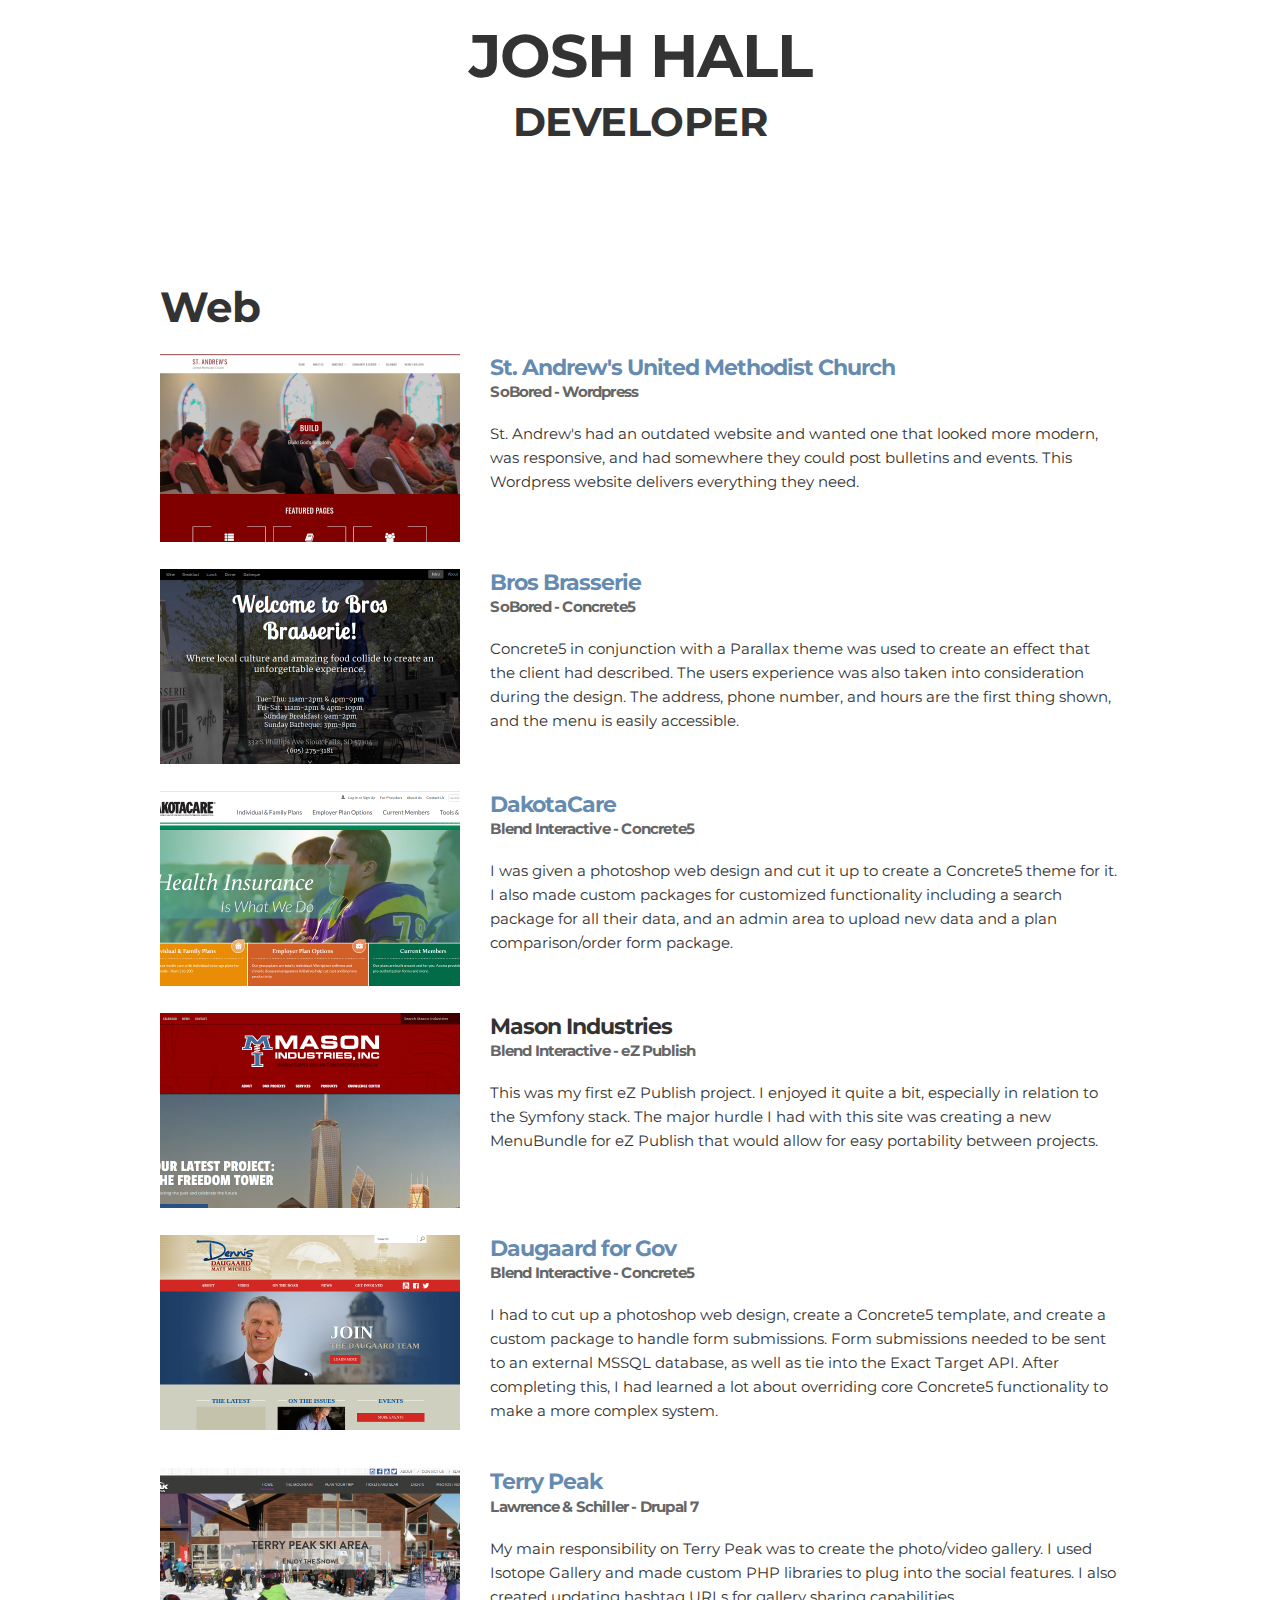
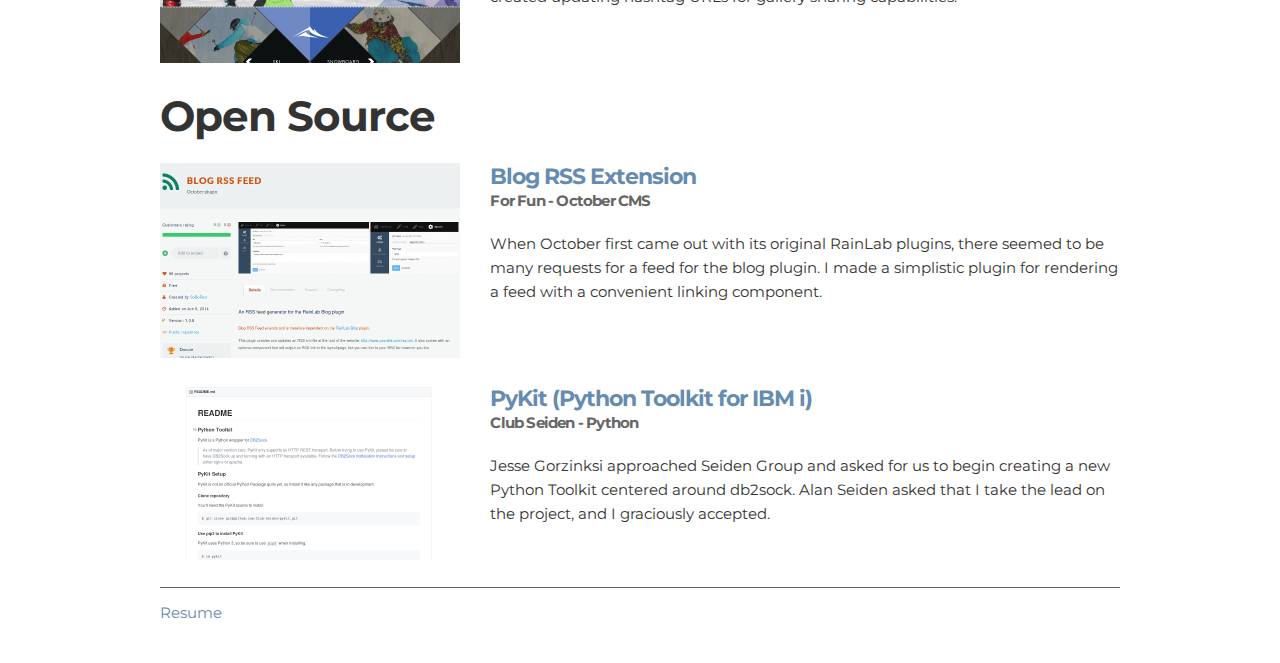
==== htdocs/portfolio/index.html @ 357d72ff "Initial commit." ====
<!DOCTYPE html>
<html lang="en">
<head>

    <!-- Basic Page Needs
    –––––––––––––––––––––––––––––––––––––––––––––––––– -->
    <meta charset="utf-8">
    <title>Josh Hall - Portfolio</title>
    <meta name="description" content="Portfolio for Josh Hall, Web Developer">
    <meta name="author" content="Josh Hall">

    <!-- Mobile Specific Metas
    –––––––––––––––––––––––––––––––––––––––––––––––––– -->
    <meta name="viewport" content="width=device-width, initial-scale=1, maximum-scale=1">

    <!-- FONT
    –––––––––––––––––––––––––––––––––––––––––––––––––– -->
    <link href='http://fonts.googleapis.com/css?family=Montserrat:400,700|Open+Sans' rel='stylesheet' type='text/css'>

    <!-- CSS
    –––––––––––––––––––––––––––––––––––––––––––––––––– -->
    <link rel="stylesheet"
      href="https://use.fontawesome.com/releases/v5.6.3/css/all.css"
      integrity="sha384-UHRtZLI+pbxtHCWp1t77Bi1L4ZtiqrqD80Kn4Z8NTSRyMA2Fd33n5dQ8lWUE00s/"
      crossorigin="anonymous">
    <link rel="stylesheet" href="../css/normalize.css">
    <link rel="stylesheet" href="../css/skeleton.css">
    <link rel="stylesheet" href="../css/resume.css">

    <!-- Favicon
    –––––––––––––––––––––––––––––––––––––––––––––––––– -->
    <link rel="icon" type="image/png" href="../img/favicon.png" />

</head>
<body>

    <!-- Primary Page Layout
    –––––––––––––––––––––––––––––––––––––––––––––––––– -->
    <div class="container">
        <section id="Intro" class="row">
            <div id="WhoAmI">
                <h1>Josh Hall</h1>
                <h5>Developer</h5>
            </div>
            <div id="Social">
                <p>
                    <a href="http://github.com/jbh-" target="_blank"><i class="fab fa-github"></i></a>
                    <a href="http://twitter.com/tweetjbh" target="_blank"><i class="fab fa-twitter"></i></a>
                    <a href="https://www.linkedin.com/profile/view?id=316175070" target="_blank"><i class="fab fa-linkedin"></i></a>
                </p>
            </div>
        </section>

        <section id="Web" class="category">
            <h2><i class="fa fa-code"></i> Web</h2>
            <div class="project">
                <div class="project-img">
                    <img src="../img/standrews.png" />
                </div>
                <div class="project-info">
                    <h3><a href="https://standrewsamory.org" target="_blank">St. Andrew's United Methodist Church</a></h3>
                    <h4>SoBored - Wordpress</h4>
                    <p>
                        St. Andrew's had an outdated website and wanted one that looked more modern, was responsive,
                        and had somewhere they could post bulletins and events. This Wordpress website delivers
                        everything they need.
                    </p>
                </div>
            </div>
            <!--<div class="project">
                <div class="project-img">
                    <img src="../img/holyname.png" />
                </div>
                <div class="project-info">
                    <h3>Holyname WebSCAN</h3>
                    <h4>Seiden Group - API + Angular + Dynamsoft</h4>
                    <p>
                        Holyname is a Hospital in New Jersey. They wanted to create new projects using current
                        techniques. We decided to build an API to access their data, and an Angular frontend with
                        Dynamsoft in order to allow for in-browser scanning.
                    </p>
                    <p>
                        I was responsible for building the Angular + Dynamsoft frontend and utilizing the API. I built
                        a UI using Dynamsoft that allowed the user to scan in documents and assign them to patient
                        encounters. This includes and ID scanning mode that allows them to scan the patient's ID and
                        crop out the image to make it the patient's profile image.
                    </p>
                </div>
            </div>-->
            <div class="project">
                <div class="project-img">
                    <img src="../img/bros.jpg" />
                </div>
                <div class="project-info">
                    <h3><a href="http://brossf.com" target="_blank">Bros Brasserie</a></h3>
                    <h4>SoBored - Concrete5</h4>
                    <p>Concrete5 in conjunction with a Parallax theme was used to create an effect that the client had described. The users experience was also taken into consideration during the design. The address, phone number, and hours are the first thing shown, and the menu is easily accessible.</p>
                </div>
            </div>
            <div class="project">
                <div class="project-img">
                    <img src="../img/dakotacare.jpg" />
                </div>
                <div class="project-info">
                    <h3><a href="http://dakotacare.com" target="_blank">DakotaCare</a></h3>
                    <h4>Blend Interactive - Concrete5</h4>
                    <p>I was given a photoshop web design and cut it up to create a Concrete5 theme for it. I also made custom packages for customized functionality including a search package for all their data, and an admin area to upload new data and a plan comparison/order form package.</p>
                </div>
            </div>
            <div class="project">
                <div class="project-img">
                    <img src="../img/mason.jpg" />
                </div>
                <div class="project-info">
                    <h3>Mason Industries</h3>
                    <h4>Blend Interactive - eZ Publish</h4>
                    <p>This was my first eZ Publish project. I enjoyed it quite a bit, especially in relation to the Symfony stack. The major hurdle I had with this site was creating a new MenuBundle for eZ Publish that would allow for easy portability between projects.</p>
                </div>
            </div>
            <div class="project">
                <div class="project-img">
                    <img src="../img/daugaard.jpg" />
                </div>
                <div class="project-info">
                    <h3><a href="http://daugaardforgov.com" target="_blank">Daugaard for Gov</a></h3>
                    <h4>Blend Interactive - Concrete5</h4>
                    <p>I had to cut up a photoshop web design, create a Concrete5 template, and create a custom package to handle form submissions. Form submissions needed to be sent to an external MSSQL database, as well as tie into the Exact Target API. After completing this, I had learned a lot about overriding core Concrete5 functionality to make a more complex system.</p>
                </div>
            </div>
            <div class="project">
                <div class="project-img">
                    <img src="../img/terrypeak.jpg" />
                </div>
                <div class="project-info">
                    <h3><a href="http://terrypeak.com" target="_blank">Terry Peak</a></h3>
                    <h4>Lawrence & Schiller - Drupal 7</h4>
                    <p>My main responsibility on Terry Peak was to create the photo/video gallery. I used Isotope Gallery and made custom PHP libraries to plug into the social features. I also created updating hashtag URLs for gallery sharing capabilities.</p>
                </div>
            </div>
        </section>

        <section id="Web" class="category">
            <h2><i class="fab fa-github"></i> Open Source</h2>
            <div class="project">
                <div class="project-img">
                    <img src="../img/rss.jpg" />
                </div>
                <div class="project-info">
                    <h3><a href="http://octobercms.com/plugin/sobored-rss" target="_blank">Blog RSS Extension</a></h3>
                    <h4>For Fun - October CMS</h4>
                    <p>When October first came out with its original RainLab plugins, there seemed to be many requests for a feed for the blog plugin. I made a simplistic plugin for rendering a feed with a convenient linking component.</p>
                </div>
            </div>
            <div class="project">
                <div class="project-img">
                    <img src="../img/pykit.png" />
                </div>
                <div class="project-info">
                    <h3><a href="https://github.com/Club-Seiden/pykit" target="_blank">PyKit (Python Toolkit for IBM i)</a></h3>
                    <h4>Club Seiden - Python</h4>
                    <p>
                        Jesse Gorzinksi approached Seiden Group and asked for us to begin creating a new Python Toolkit
                        centered around db2sock. Alan Seiden asked that I take the lead on the project, and I
                        graciously accepted.
                    </p>
                </div>
            </div>
        </section>

        <section id="Footer">
            <p><a href="/resume/">Resume</a></p>
        </section>
    </div>

<!-- End Document
  –––––––––––––––––––––––––––––––––––––––––––––––––– -->
</body>
</html>
---- htdocs/css/skeleton.css ----
/*
* Skeleton V2.0.1
* Copyright 2014, Dave Gamache
* www.getskeleton.com
* Free to use under the MIT license.
* http://www.opensource.org/licenses/mit-license.php
* 12/11/2014
*/


/* Table of contents
––––––––––––––––––––––––––––––––––––––––––––––––––
- Grid
- Base Styles
- Typography
- Links
- Buttons
- Forms
- Lists
- Code
- Tables
- Spacing
- Utilities
- Clearing
- Media Queries
*/


/* Grid
–––––––––––––––––––––––––––––––––––––––––––––––––– */
.container {
  position: relative;
  width: 80%;
  max-width: 960px;
  margin: 0 auto;
  padding: 0; }
.container .column,
.container .columns {
  float: left;
  width: 100%;
  box-sizing: border-box; }
.row {
  margin-bottom: 2rem; }
.row .column:first-child,
.row .columns:first-child {
  margin-left: 0; }

/* For devices larger than 550px */
@media (min-width: 550px) {

  .container .column,
  .container .columns {
    margin-left: 4%; }

  .container .one.column,
  .container .one.columns          { width: 4.66666666667%; }
  .container .two.columns          { width: 13.3333333333%; }
  .container .three.columns        { width: 22%;            }
  .container .four.columns         { width: 30.6666666667%; }
  .container .five.columns         { width: 39.3333333333%; }
  .container .six.columns          { width: 48%;            }
  .container .seven.columns        { width: 56.6666666667%; }
  .container .eight.columns        { width: 65.3333333333%; }
  .container .nine.columns         { width: 74.0%;          }
  .container .ten.columns          { width: 82.6666666667%; }
  .container .eleven.columns       { width: 91.3333333333%; }
  .container .twelve.columns       { width: 100%; margin-left: 0; }

  .container .one-third.column     { width: 30.6666666667%; }
  .container .two-thirds.column    { width: 65.3333333333%; }

  .container .one-half.column      { width: 48%; }

  /* Offsets */
  .container .row .offset-by-one        { margin-left: 8.66666666667%; }
  .container .row .offset-by-two        { margin-left: 17.3333333333%; }
  .container .row .offset-by-three      { margin-left: 26%;            }
  .container .row .offset-by-four       { margin-left: 34.6666666667%; }
  .container .row .offset-by-five       { margin-left: 43.3333333333%; }
  .container .row .offset-by-six        { margin-left: 52%;            }
  .container .row .offset-by-seven      { margin-left: 60.6666666667%; }
  .container .row .offset-by-eight      { margin-left: 69.3333333333%; }
  .container .row .offset-by-nine       { margin-left: 78.0%;          }
  .container .row .offset-by-ten        { margin-left: 86.6666666667%; }
  .container .row .offset-by-eleven     { margin-left: 95.3333333333%; }

  .container .row .offset-by-one-third  { margin-left: 34.6666666667%; }
  .container .row .offset-by-two-thirds { margin-left: 69.3333333333%; }

  .container .row .offset-by-one-half   { margin-left: 52%; }

}


/* Base Styles
–––––––––––––––––––––––––––––––––––––––––––––––––– */
/* NOTE
html is set to 62.5% so that all the REM measurements throughout Skeleton
are based on 10px sizing. So basically 1.5rem = 15px :) */
html {
  font-size: 62.5%; }
body {
  font-size: 1.5em; /* currently ems cause chrome bug misinterpreting rems on body element */
  line-height: 1.6;
  font-weight: 400;
  font-family: "Raleway", "HelveticaNeue", "Helvetica Neue", Helvetica, Arial, sans-serif;
  color: #222; }


/* Typography
–––––––––––––––––––––––––––––––––––––––––––––––––– */
h1, h2, h3, h4, h5, h6 {
  font-weight: 300;
  margin-top: 0;
  margin-bottom: 2rem; }
h1 { font-size: 4.0rem; line-height: 1.2;  letter-spacing: -.1rem;}
h2 { font-size: 3.6rem; line-height: 1.25; letter-spacing: -.1rem; }
h3 { font-size: 3.0rem; line-height: 1.3;  letter-spacing: -.1rem; }
h4 { font-size: 2.4rem; line-height: 1.35; letter-spacing: -.08rem; }
h5 { font-size: 1.8rem; line-height: 1.5;  letter-spacing: -.05rem; }
h6 { font-size: 1.5rem; line-height: 1.6;  letter-spacing: 0; }

/* Larger than phablet */
@media (min-width: 550px) {
  h1 { font-size: 5.0rem; }
  h2 { font-size: 4.2rem; }
  h3 { font-size: 3.6rem; }
  h4 { font-size: 3.0rem; }
  h5 { font-size: 2.4rem; }
  h6 { font-size: 1.5rem; }
}

p {
  margin-top: 0; }


/* Links
–––––––––––––––––––––––––––––––––––––––––––––––––– */
a {
  color: #1EAEDB; }
a:hover {
  color: #0FA0CE; }


/* Buttons
–––––––––––––––––––––––––––––––––––––––––––––––––– */
.button,
button,
input[type="submit"],
input[type="reset"],
input[type="button"] {
  display: inline-block;
  background-color: transparent;
  border-radius: 4px;
  color: #555;
  text-align: center;
  font-size: 11px;
  font-weight: 600;
  text-decoration: none;
  cursor: pointer;
  border: 1px solid #bbb;
  height: 38px;
  line-height: 38px;
  padding: 0 30px;
  letter-spacing: .1rem;
  text-transform: uppercase;
  white-space: nowrap;
  box-sizing: border-box; }
.button:hover,
button:hover,
input[type="submit"]:hover,
input[type="reset"]:hover,
input[type="button"]:hover,
.button:focus,
button:focus,
input[type="submit"]:focus,
input[type="reset"]:focus,
input[type="button"]:focus {
  border-color: #888;
  color: #333;
  outline: 0; }
.button.button-primary,
button.button-primary,
input[type="submit"].button-primary,
input[type="reset"].button-primary,
input[type="button"].button-primary {
  color: #FFF;
  border-color: #33C3F0;
  background-color: #33C3F0; }
.button.button-primary:hover,
button.button-primary:hover,
input[type="submit"].button-primary:hover,
input[type="reset"].button-primary:hover,
input[type="button"].button-primary:hover,
.button.button-primary:focus,
button.button-primary:focus,
input[type="submit"].button-primary:focus,
input[type="reset"].button-primary:focus,
input[type="button"].button-primary:focus {
  background-color: #1EAEDB;
  border-color: #1EAEDB;
  color: #FFF; }


/* Forms
–––––––––––––––––––––––––––––––––––––––––––––––––– */
input[type="email"],
input[type="search"],
input[type="text"],
input[type="password"],
textarea,
select {
  border: 1px solid #D1D1D1;
  height: 36px;
  padding: 6px 10px; /* The 6px vertically centers text on FF, ignored by Webkit */
  border-radius: 4px;
  box-shadow: none;
  background: #fff; }
/* Removes awkard default styles on some inputs */
input[type="email"],
input[type="search"],
input[type="text"],
textarea {
  -webkit-appearance: none;
     -moz-appearance: none;
          appearance: none;
}
textarea {
  min-height: 65px;
  padding-top: 6px;
  padding-bottom: 6px; }
input[type="email"]:focus,
input[type="search"]:focus,
input[type="text"]:focus,
input[type="password"]:focus,
textarea:focus,
select:focus {
  border: 1px solid #33C3F0;
  outline: 0; }
label,
legend {
  display: block;
  font-weight: 600;
  margin-bottom: .5rem; }
fieldset {
  border-width: 0;
  padding: 0; }
input[type="checkbox"],
input[type="radio"] {
  display: inline; }
label > .label-body {
  display: inline-block;
  font-weight: normal;
  margin-left: .5rem; }


/* Lists
–––––––––––––––––––––––––––––––––––––––––––––––––– */
ul {
  list-style: circle inside; }
ol {
  list-style: decimal inside; }
ol, ul {
  margin-top: 0;
  padding-left: 0; }
ul ul,
ul ol,
ol ol,
ol ul {
  margin: 1.5rem 0 1.5rem 3rem;
  font-size: 90%; }
li {
  margin-bottom: 1rem; }


/* Code
–––––––––––––––––––––––––––––––––––––––––––––––––– */
code {
  padding: .2rem .5rem;
  margin: 0 .2rem;
  font-size: 90%;
  background: #F1F1F1;
  border: 1px solid #E1E1E1;
  border-radius: 4px;
  white-space: nowrap; }
pre > code {
  display: block;
  padding: 1rem 1.5rem;
  white-space: pre; }


/* Tables
–––––––––––––––––––––––––––––––––––––––––––––––––– */
th,
td {
  padding: 12px 15px;
  text-align: left;
  border-bottom: 1px solid #E1E1E1; }
th:first-child,
td:first-child {
  padding-left: 0; }
th:last-child,
td:last-child {
  padding-right: 0; }


/* Spacing
–––––––––––––––––––––––––––––––––––––––––––––––––– */
button,
.button {
  margin-bottom: 1rem; }
input,
textarea,
select,
fieldset {
  margin-bottom: 1.5rem; }
pre,
blockquote,
form,
dl,
figure,
table,
p,
ul,
ol,
form {
  margin-bottom: 2.5rem; }
p {
  margin-top: 0; }



/* Utilities
–––––––––––––––––––––––––––––––––––––––––––––––––– */
.u-full-width {
  width: 100%;
  box-sizing: border-box; }
.u-max-full-width {
  max-width: 100%;
  box-sizing: border-box; }
.u-pull-right {
  float: right; }
.u-pull-left {
  float: left; }


/* Misc
–––––––––––––––––––––––––––––––––––––––––––––––––– */
hr {
  margin-top: 3rem;
  margin-bottom: 3.5rem;
  border-width: 0;
  border-top: 1px solid #E1E1E1;
}

/* Clearing
–––––––––––––––––––––––––––––––––––––––––––––––––– */

/* Self Clearing Goodness */
.container:after,
.row:after,
.u-cf {
  content: "";
  display: table;
  clear: both; }


/* Media Queries
–––––––––––––––––––––––––––––––––––––––––––––––––– */
/*
Note: The best way to structure the use of media queries is to create the queries
near the relevant code. For example, if you wanted to change the styles for buttons
on small devices, paste the mobile query code up in the buttons secion and style it
there.
*/


/* Larger than mobile */
@media (min-width: 400px) {}

/* Larger than phablet (also point when grid becomes active) */
@media (min-width: 550px) {}

/* Larger than tablet */
@media (min-width: 750px) {}

/* Larger than desktop */
@media (min-width: 1000px) {}

/* Larger than Desktop HD */
@media (min-width: 1200px) {}
---- htdocs/css/resume.css ----
body {
  color: #333333;
  font-family: Montserrat, "Open Sans"; }

a {
  color: #668bb0;
  text-decoration: none; }
  a:hover {
    color: black; }

h1,
h2,
h3,
h4,
h5,
h6 {
  font-weight: bold; }

h3 {
  font-size: 2.2rem;
  margin-bottom: 0; }

h4 {
  color: #666666;
  font-size: 1.5rem; }

#Intro {
  font-weight: 700;
  font-size: 2rem;
  margin-top: 20px;
  text-align: center; }
  #Intro h1,
  #Intro h5 {
    text-transform: uppercase; }
  #Intro h1 {
    font-size: 6rem;
    margin-bottom: 0; }
  #Intro h5 {
    font-size: 4rem; }

#Social {
  font-size: 4rem; }
  #Social a {
    padding: 0 5px; }

#Footer {
  border-top: 1px solid #666666;
  min-height: 50px; }
  #Footer a {
    text-decoration: none; }
  #Footer p {
    line-height: 50px; }

.job h6,
.job h4 {
  margin-bottom: 0; }
.job p {
  margin-bottom: 1rem; }
.job ul {
  margin-left: 20px; }
  .job ul li {
    margin-bottom: 0; }
.job ul:first-of-type {
  margin-bottom: 0;
}

.skillset {
  margin-bottom: 2.5rem; }
  .skillset h3 {
    margin-bottom: 1rem; }
  .skillset p {
    margin-bottom: 5px; }
  .skillset .skill {
    background: #333333;
    border-radius: 2px;
    color: white;
    padding: 2px 5px; }

.project {
  margin-bottom: 20px; }
  .project .project-img,
  .project .project-info {
    display: inline-block; }
  .project .project-img {
    width: 34%; }
    .project .project-img img {
      width: 300px;
      height: auto;
      max-width: 100%; }
  .project .project-info {
    width: 65.5%;
    vertical-align: top; }

@media (max-width: 996px) {
  .project .project-img,
  .project .project-info {
    width: 100%; }
  .project .project-img img {
    width: 100%; } }
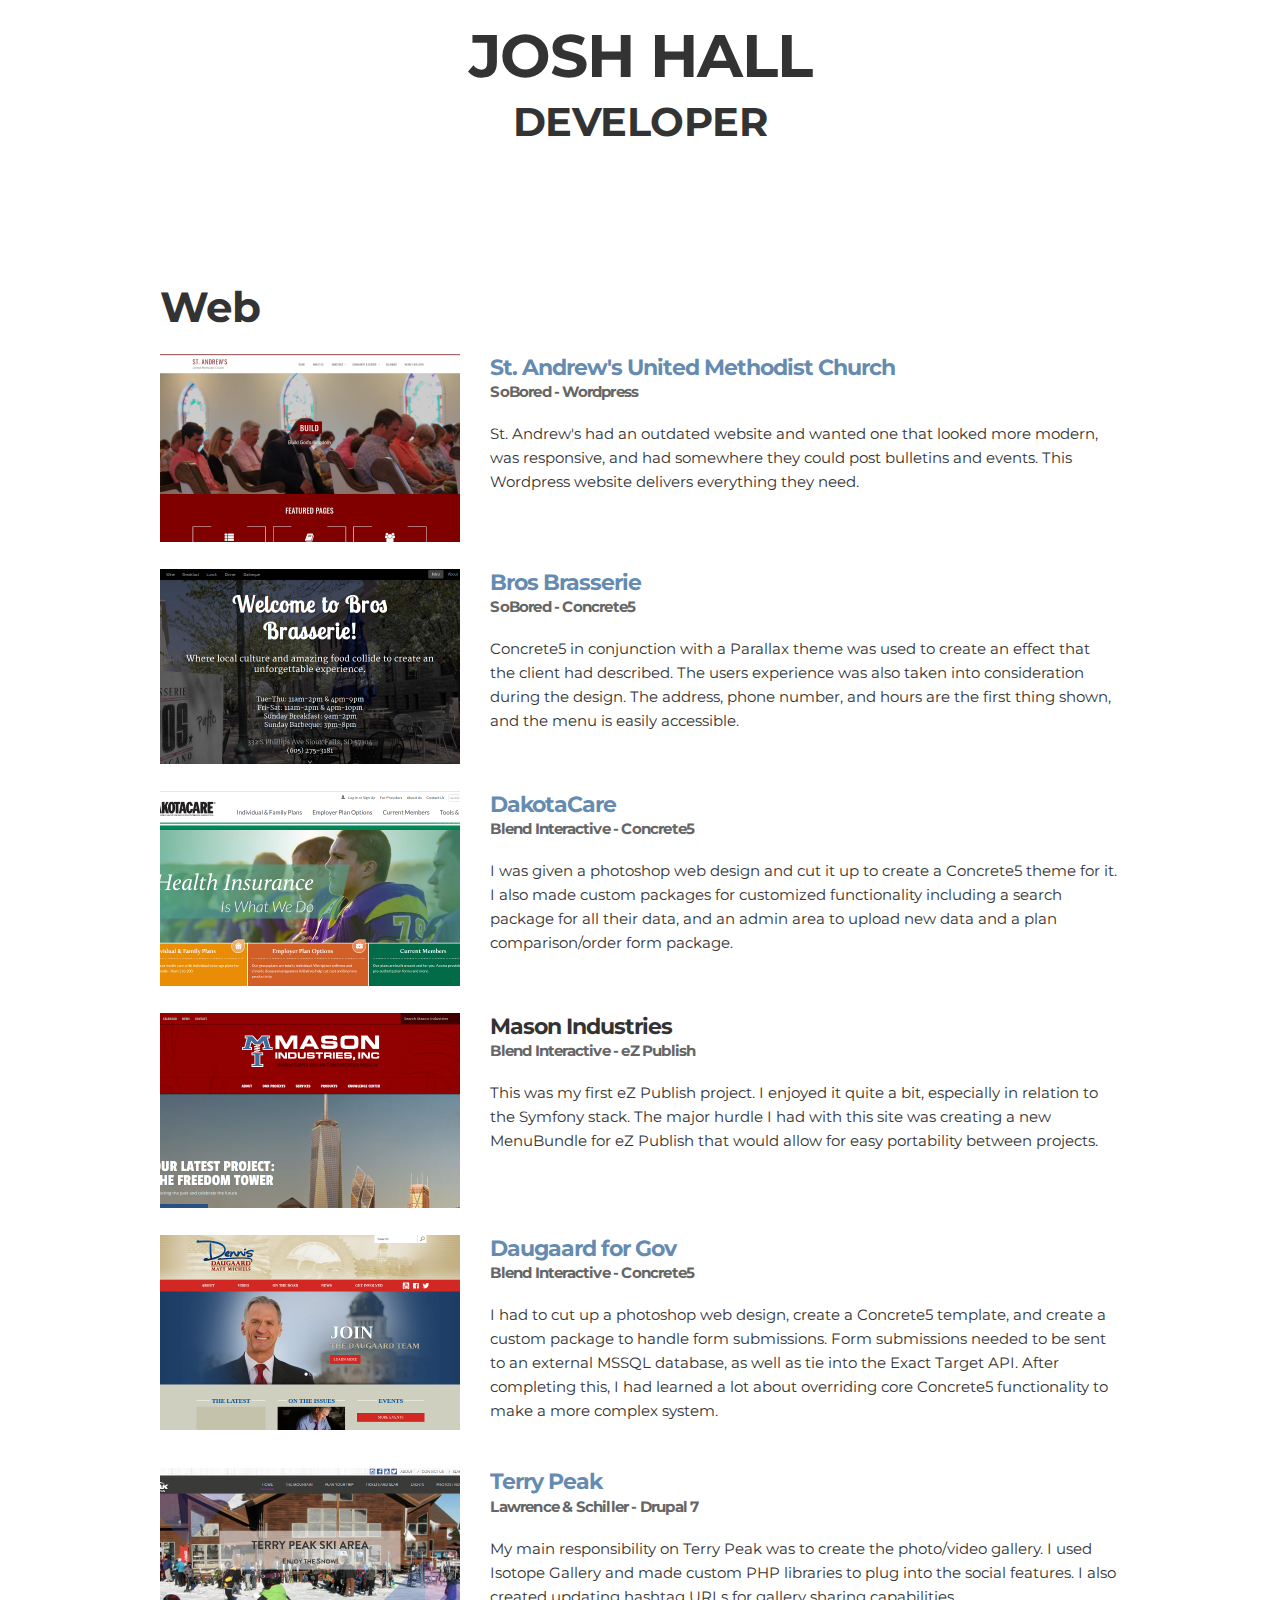
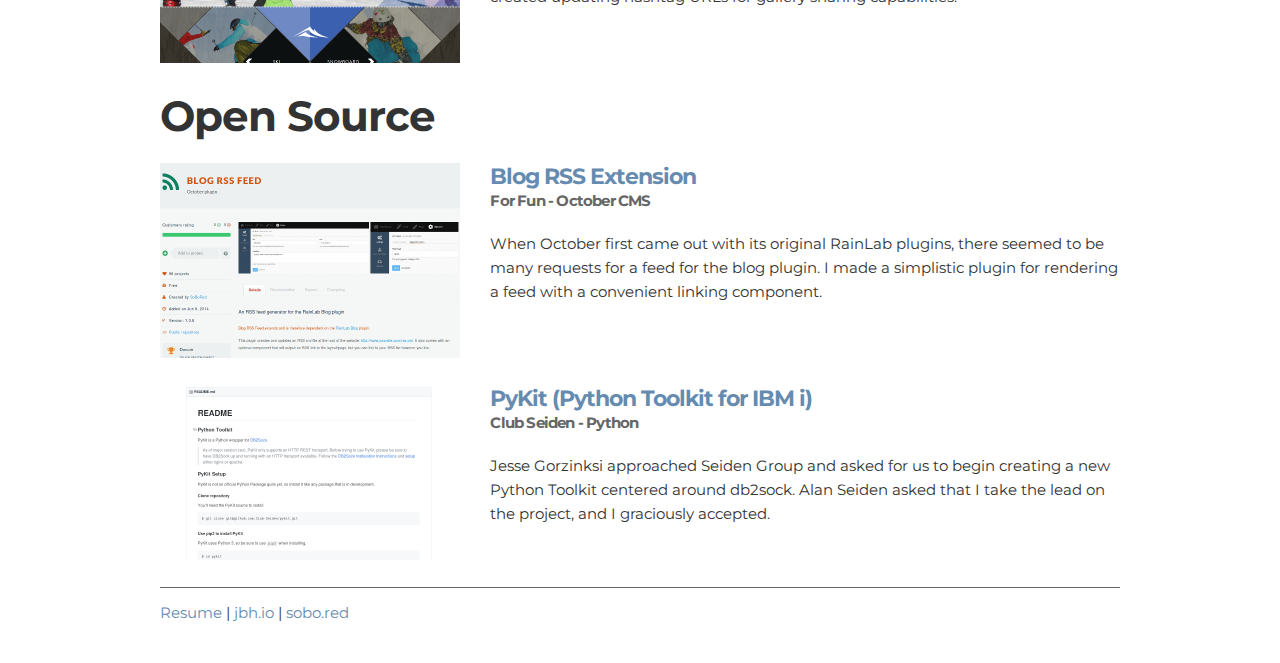
==== commit 20f28c41: "Add links to jbh.io and sobo.red" ====
--- a/htdocs/portfolio/index.html
+++ b/htdocs/portfolio/index.html
@@ -169,7 +169,11 @@
         </section>
 
         <section id="Footer">
-            <p><a href="/resume/">Resume</a></p>
+            <p>
+              <a href="/resume/">Resume</a> |
+              <a href="http://jbh.io/">jbh.io</a> |
+              <a href="https://sobo.red/" target="_blank">sobo.red</a>
+            </p>
         </section>
     </div>
 
